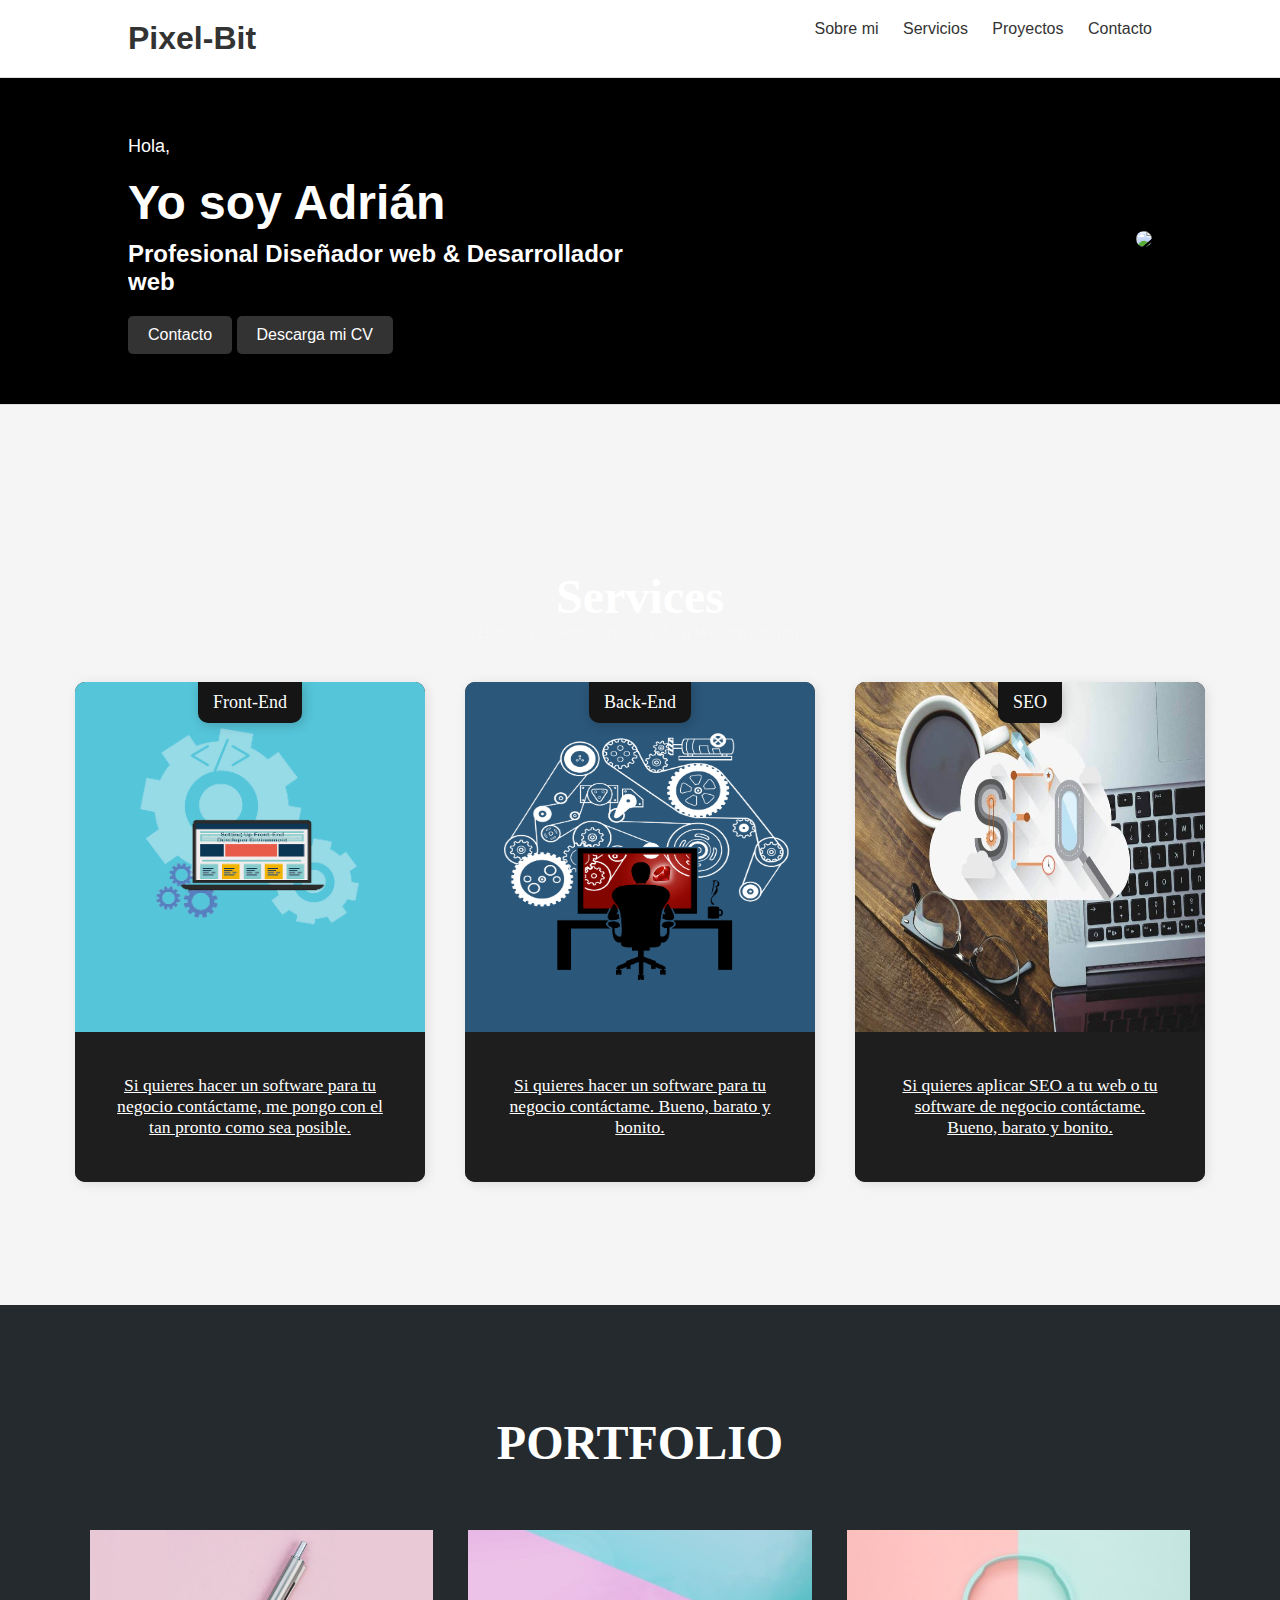
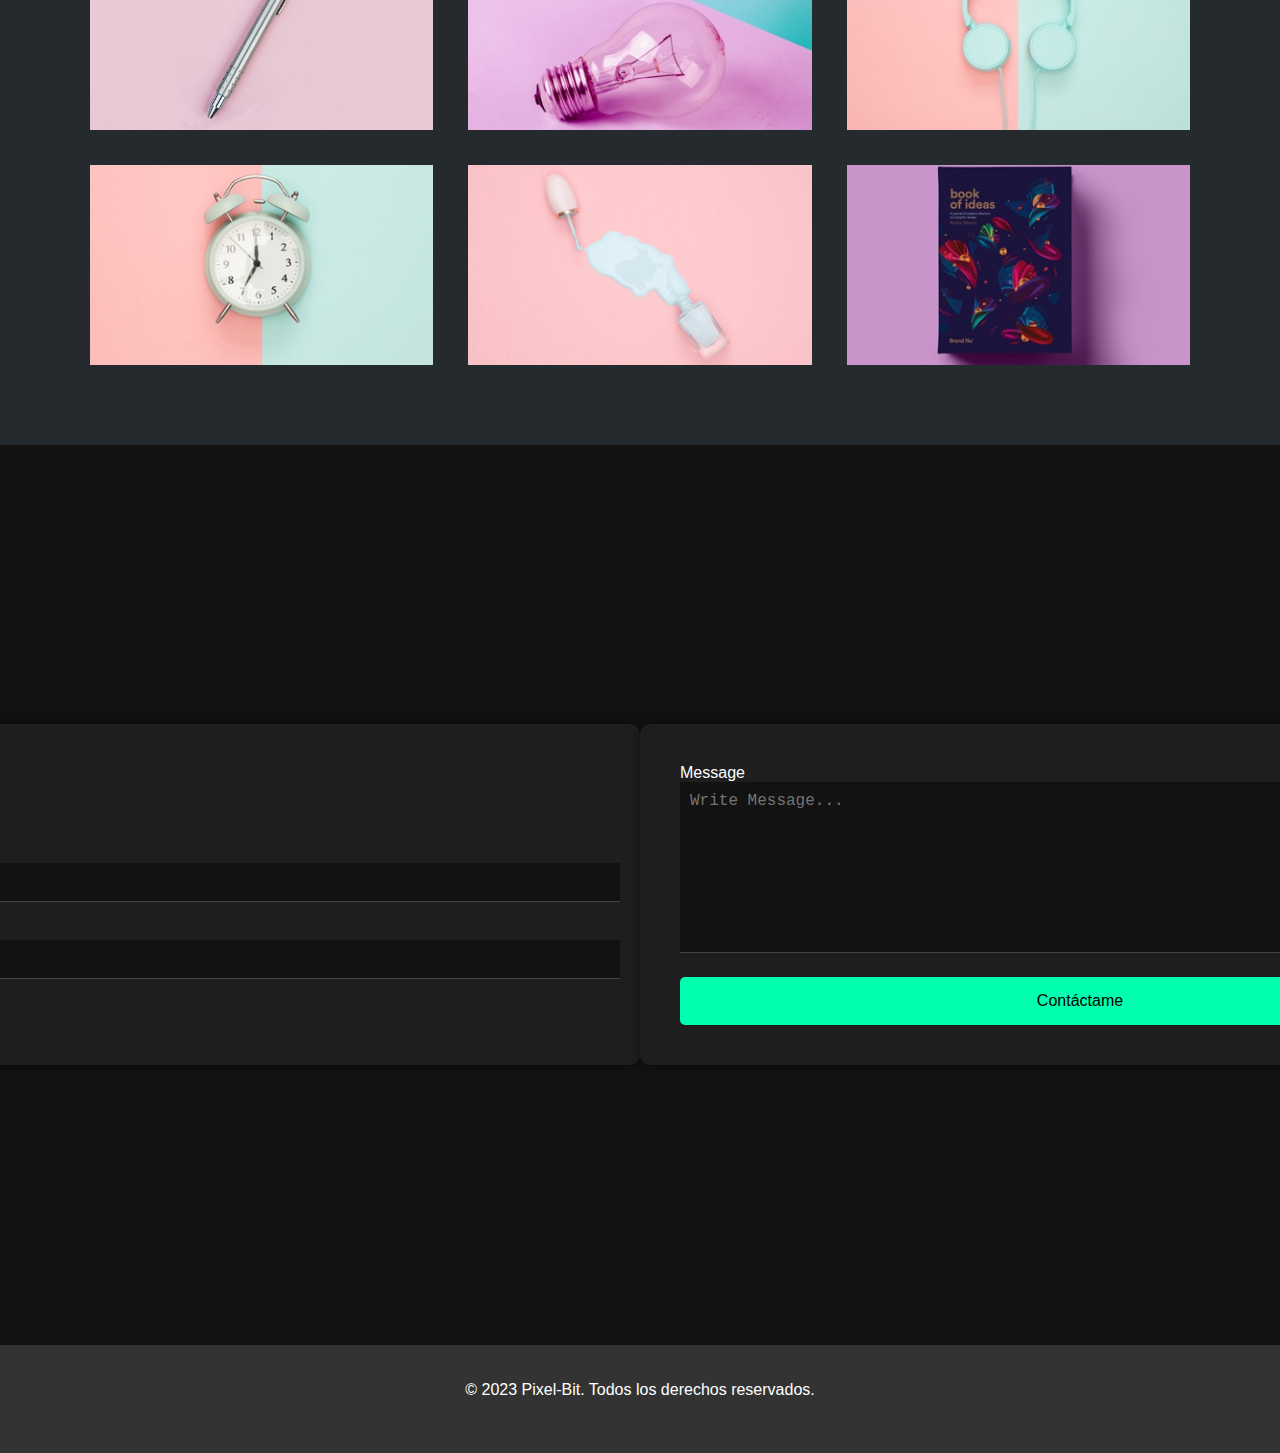
==== Portfolio/index.html @ 10d6796f "commit" ====
<!DOCTYPE html>
<html lang="es">
<head>
    <meta charset="UTF-8">
    <meta name="viewport" content="width=device-width, initial-scale=1.0">
    <title>Portfolio</title>
    <link rel="stylesheet" href="./style/style.css">
    <script src="https://kit.fontawesome.com/c8e4d183c2.js" crossorigin="anonymous"></script>
</head>
<body>
    <header>
        <div class="container">
            <h1>Pixel-Bit</h1>
            <nav>
                <ul>
                    <li><a href="#sobremi">Sobre mi</a></li>
                    <li><a href="#servicios">Servicios</a></li>
                    <li><a href="#portfolio">Proyectos</a></li>
                    <li><a href="#contacto">Contacto</a></li>
                </ul>
            </nav>
        </div>
    </header>
    <main>
        <section id="sobremi" class="hero">
            <div class="container">
                <div class="hero-content">
                    <div class="hero-text">
                        <p>Hola,</p>
                        <h2>Yo soy Adrián</h2>
                        <h3>Profesional Diseñador web & Desarrollador web</h3>
                        <div class="hero-buttons">
                            <a href="#contacto" type="button" class="btn">Contacto</a>
                            <a href="#contacto" class="btn">Descarga mi CV</a>
                        </div>
                    </div>
                    <div class="hero-image">
                        <img src="./images/persona.png">
                    </div>
                </div>
            </div>
        </section>
        <section id="servicios">
          <!--heading-------------->
          <div class="s-heading">
            <h1>Services</h1>
            <p>Here Is The Some Servies Which We Provide You.</p>
          </div>
          <!--services-box-container--------->
          <div class="b-container">
            <!--box-1---------------->
            <div class="s-box">
              <!--img------------->
              <div class="s-b-img">
                <!--type----------->
                <div class="s-type">Front-End</div>
                <!--name------->
                <img src="images/s1.png">
              </div>
              <!--text----------------->
              <div class="s-b-text">
                <a href="#">Si quieres hacer un software para tu negocio contáctame, me pongo con el tan pronto como sea posible.</a>
              </div>
            </div>
            <!--box-2---------------->
            <div class="s-box">
              <!--img------------->
              <div class="s-b-img">
                <!--type----------->
                <div class="s-type">Back-End</div>
                <!--name------->
                <img src="images/s2.png">
              </div>
              <!--text----------------->
              <div class="s-b-text">
                <a href="#">Si quieres hacer un software para tu negocio contáctame. Bueno, barato y bonito.</a>
              </div>
            </div>
            <!--box-3---------------->
            <div class="s-box">
              <!--img------------->
              <div class="s-b-img">
                <!--type----------->
                <div class="s-type">SEO</div>
                <!--name------->
                <img src="images/s3.jpg">
              </div>
              <!--text----------------->
              <div class="s-b-text">
                <a href="#">Si quieres aplicar SEO a tu web o tu software de negocio contáctame. Bueno, barato y bonito.</a>
              </div>
            </div>
          </div>
        </section>

        <section id="portfolio" class="portfolio">
          <div class="section-content">
              <h2>PORTFOLIO</h2>
              <div class="gallery">
                  <div class="project">
                      <img src="./images/w1.jpg" alt="">
                      <div class="overlay">
                          <h3>Writting</h3>
                          <p>Client project</p>
                      </div>
                  </div>
                  <div class="project">
                      <img src="./images/w2.jpg" alt="">
                      <div class="overlay">
                          <h3>Ideas</h3>
                          <p>Client project</p>
                      </div>
                  </div>
                  <div class="project">
                      <img src="./images/w3.jpg" alt="">
                      <div class="overlay">
                          <h3>Music</h3>
                          <p>Client project</p>
                      </div>
                  </div>
                  <div class="project">
                      <img src="./images/w4.jpg" alt="">
                      <div class="overlay">
                          <h3>Time</h3>
                          <p>Client project</p>
                      </div>
                  </div>
                  <div class="project">
                      <img src="./images/w5.jpg" alt="">
                      <div class="overlay">
                          <h3>Creative</h3>
                          <p>Client project</p>
                      </div>
                  </div>
                  <div class="project">
                      <img src="./images/w6.jpg" alt="">
                      <div class="overlay">
                          <h3>Books</h3>
                          <p>Client project</p>
                      </div>
                  </div>
              </div>
          </div>
          </section>



        <section id="contacto" class="contact-container">
          <form>
            <!--left--------------------------------------->
            <div class="contact-form ">
              <h1 class="c-l-heading">
                <font style="border-bottom: 3px solid #1ED98B;">Write us</font>
              </h1>
              <!--name-------->
              <div class="name">
                <font >Name</font>
                <input type="text" placeholder="Full Name" />
              </div>
              <!--email-------->
              <div class="email">
                <font>Email</font>
                <input type="email" placeholder="Example@gmail.com" />
              </div>
            </div>
            <!--right------------------------------------------->
            <div class="form-right">
            <div class="contact-form textarea">
              <!--message-------->
              <div class="message">
                <font>Message</font>
                <textarea name="message" rows="5" cols="20" placeholder="Write Message..."></textarea>
              </div>
              <!--submit-btn------------>
              <button onclick="location.href='../Newsletter/index.html'" type="button" class="btn">Contáctame</button>
            </div>
            </div>
      
          </form>
      
        </section>
        
    </main>
    <footer>
        <div class="container">
            <p>&copy; 2023 Pixel-Bit. Todos los derechos reservados.</p>
            <div class="social-media">
              <a href="#"><i class="fab fa-facebook-f"></i></a>
              <a href="#"><i class="fab fa-twitter"></i></a>
              <a href="#"><i class="fab fa-instagram"></i></a>
              <a href="#"><i class="fab fa-youtube"></i></a>
            </div>
        </div>
    </footer>
</body>
</html>
---- Portfolio/style/style.css ----
html{
    scroll-behavior: smooth;
}

body {
    margin: 0;
    font-family: 'Arial', sans-serif;
    background-color: #f5f5f5;
    color: #333;
}

.container {
    width: 80%;
    margin: auto;
    overflow: hidden;
}

header {
    background: #fff;
    padding: 20px 0;
    border-bottom: 1px solid #e0e0e0;
    position: sticky;
    top: 0;
    z-index: 1000;
}


header h1 {
    float: left;
    margin: 0;
    color: #333;
}

header nav {
    float: right;
}

header nav ul {
    list-style: none;
    margin: 0;
    padding: 0;
}

header nav ul li {
    display: inline;
    margin-left: 20px;
}

header nav ul li a {
    text-decoration: none;
    color: #333;
}

.hero {
    background: #000000;
    padding: 40px 0;
    border-bottom: 1px solid #e0e0e0;
}

.hero-content {
    display: flex;
    justify-content: space-between;
    align-items: center;
}

.hero-text {
    max-width: 50%;
}

.hero-text p {
    font-size: 18px;
    color: #ffffff;
}

.hero-text h2 {
    font-size: 48px;
    margin: 10px 0;
    color: #ffffff;
}

.hero-text h3 {
    font-size: 24px;
    margin: 10px 0;
    color: #ffffff;
}

.hero-buttons .btn {
    display: inline-block;
    text-decoration: none;
    background: #333;
    color: #fff;
    padding: 10px 20px;
    margin: 10px 0;
    border-radius: 5px;
}

.hero-buttons .btn:hover {
    background: #555;
}

.hero-image img {
    max-width: 100%;
    border-radius: 10px;
}

.about {
    padding: 40px 0;
}

.about-buttons .btn {
    display: inline-block;
    text-decoration: none;
    background: #333;
    color: #fff;
    padding: 10px 20px;
    margin: 10px 0;
    border-radius: 5px;
}

.about-buttons .btn:hover {
    background: #555;
}

#servicios{
	width:100%;
height:100vh;
box-sizing: border-box;
font-family: calibri;
display: flex;
flex-direction: column;
align-items: center;
justify-content: center;
padding-top: 40px ;

}


.s-heading h1{
	color:#FFFFFF;
	font-size: 3rem;
	margin: 0px;
	padding: 0px;
	
}
.s-heading p{
	color:rgba(255,255,255,0.30);
	font-size: 1rem;
	margin: 0px;
	padding: 0px;
}
.s-heading{
	text-align: center;
	margin: 20px 0px;
}
.s-box{
	background-color: #2B2B2B;
	width:350px;
	height: 500px;
	margin: 20px;
	border-radius: 10px;
	overflow: hidden;
	box-shadow: 2px 2px 12px rgba(0,0,0,0.1);
	position: relative;
}
.b-container{
	display: flex;
	justify-content: center;
	align-content: center;

	
}
.s-b-img{
	width: 100%;
	height: 70%;
	
}
.s-b-img img{
	width:100%;
	height: 100%;
	
}
.s-b-text{
	width: 100%;
	height: 30%;
	background-color:#1E1E1E;
	display:flex;
	justify-content: center;
	align-items: center;
	text-align: center;
}
.s-b-text a{
	margin: 0px;
	color:#FFFFFF;
	font-size: 1.1rem;
	font-family: calibri;
	display: block;
    display: -webkit-box;
	max-width: 80%;
    -webkit-line-clamp: 4;
    -webkit-box-orient: vertical;
    overflow: hidden;
    text-overflow: ellipsis;
}
.s-b-text a:hover{
	color:rgba(255,255,255,0.50)
}
.s-type{
	font-family: calibri;
	color:#FFFFFF;
	background-color: #151515;
	padding: 10px 15px;
	position: absolute;
	top: 0px;
	left: 50%;
	transform: translateX(-50%);
	font-size: 18px;
	border-radius: 0px 0px 10px 10px;
	box-shadow: 2px 2px 12px rgba(0,0,0,0.2);
}

.s-box:hover{
	transform:translateY(-10px);
    transition-duration: 0.6s;
    box-shadow: 0 2 75px rgba(0, 0, 0, 0.6);	
}

.card {
    background: #f0f0f0;
    padding: 20px;
    width: 30%;
    text-align: center;
    border-radius: 10px;
    box-shadow: 0 2px 5px rgba(0, 0, 0, 0.1);
}

.card h3 {
    margin-top: 0;
    color: #333;
}

.card p {
    color: #666;
}

.card a {
    text-decoration: none;
    color: #333;
    display: block;
    margin-top: 10px;
}

.contact {
    padding: 40px 0;
    text-align: center;
}

.contact .btn {
    text-decoration: none;
    background: #333;
    color: #fff;
    padding: 10px 20px;
    border-radius: 5px;
}

.contact .btn:hover {
    background: #555;
}


.portfolio {
	background-color: #252A2E;
	color: #fff;
	padding: 50px 20px;
  }
  
  .portfolio .section-content {
	max-width: 1100px;
	height: 600px;
	margin: auto;
  }
  
  .portfolio h2 {
	font-size: 48px;
	font-family: 'Righteous';
	text-align: center;
	padding: 20px 0;
  }
  
  .portfolio .gallery {
	display: grid;
	grid-template-columns: repeat(auto-fit, minmax(300px, 1fr));
	gap: 35px; /* Ajusta esta espaciado entre viñetas */
  }
  
  .portfolio .project {
	position: relative;
	cursor: pointer;
  }
  
  .portfolio .project img {
	width: 100%;
	height: 200px; /* Ajusta esta altura según tus necesidades */
	display: block;
	object-fit: cover;
  }
  
  .portfolio .project .overlay {
	position: absolute;
	top: 0;
	width: 100%;
	height: 100%;
	text-align: center;
	background: linear-gradient(rgba(28, 182, 152, .8), rgba(28, 182, 152, .8));
	display: flex;
	flex-direction: column;
	justify-content: center;
	transition: 1s;
	font-size: 18px;
	letter-spacing: 3px;
	opacity: 0;
  }
  
  .portfolio .project .overlay h3 {
	margin-bottom: 20px;
	transition: 1s;
  }
  
  .portfolio .project:hover .overlay {
	opacity: 1;
  }
  
  .portfolio .project:hover .overlay h3 {
	margin-bottom: 0px;
  }

footer {
    background: #333;
    color: #fff;
    padding: 20px 0;
    text-align: center;
}

footer .social-media a {
    color: #fff;
    margin: 0 10px;
    text-decoration: none;
}




.contact-container {
    display: flex;
    justify-content: center;
    align-items: center;
    height: 100vh;
    background-color: #121212;
}

.contact-form {
    background-color: #1e1e1e;
	color: #fff;
    padding: 40px;
    border-radius: 10px;
    box-shadow: 0 0 10px rgba(0, 0, 0, 0.5);
    width: 800px;
    max-width: 100%;
}

.contact-form h1 {
    font-size: 2rem;
	color: #fff;
    margin-bottom: 20px;
    border-bottom: 2px solid #00ffae;
    display: inline-block;
}

form {
    display: flex;
}

.form-right {
	color: #fff;
    flex: 1;
    margin-right: 20px;
}

.form-right {
    margin-right: 0;
}

.contact-form label {
    display: block;
    margin-bottom: 10px;
    font-size: 1rem;
    color: #00ffae;
}

.contact-form input,
.contact-form textarea {
    width: 100%;
    padding: 10px;
    margin-bottom: 20px;
    background-color: #121212;
    border: none;
    border-bottom: 1px solid #444;
    color: #fff;
    font-size: 1rem;
}

.contact-form input::placeholder,
.contact-form textarea::placeholder {
    color: #747474;
}

.contact-form textarea {
    height: 150px;
    resize: none;
}

.contact-form button {
    width: 100%;
    padding: 15px;
    background-color: #00ffae;
    border: none;
    color: #000;
    font-size: 1rem;
    cursor: pointer;
    border-radius: 5px;
}

.contact-form button:hover {
    background-color: #00e6a2;
}
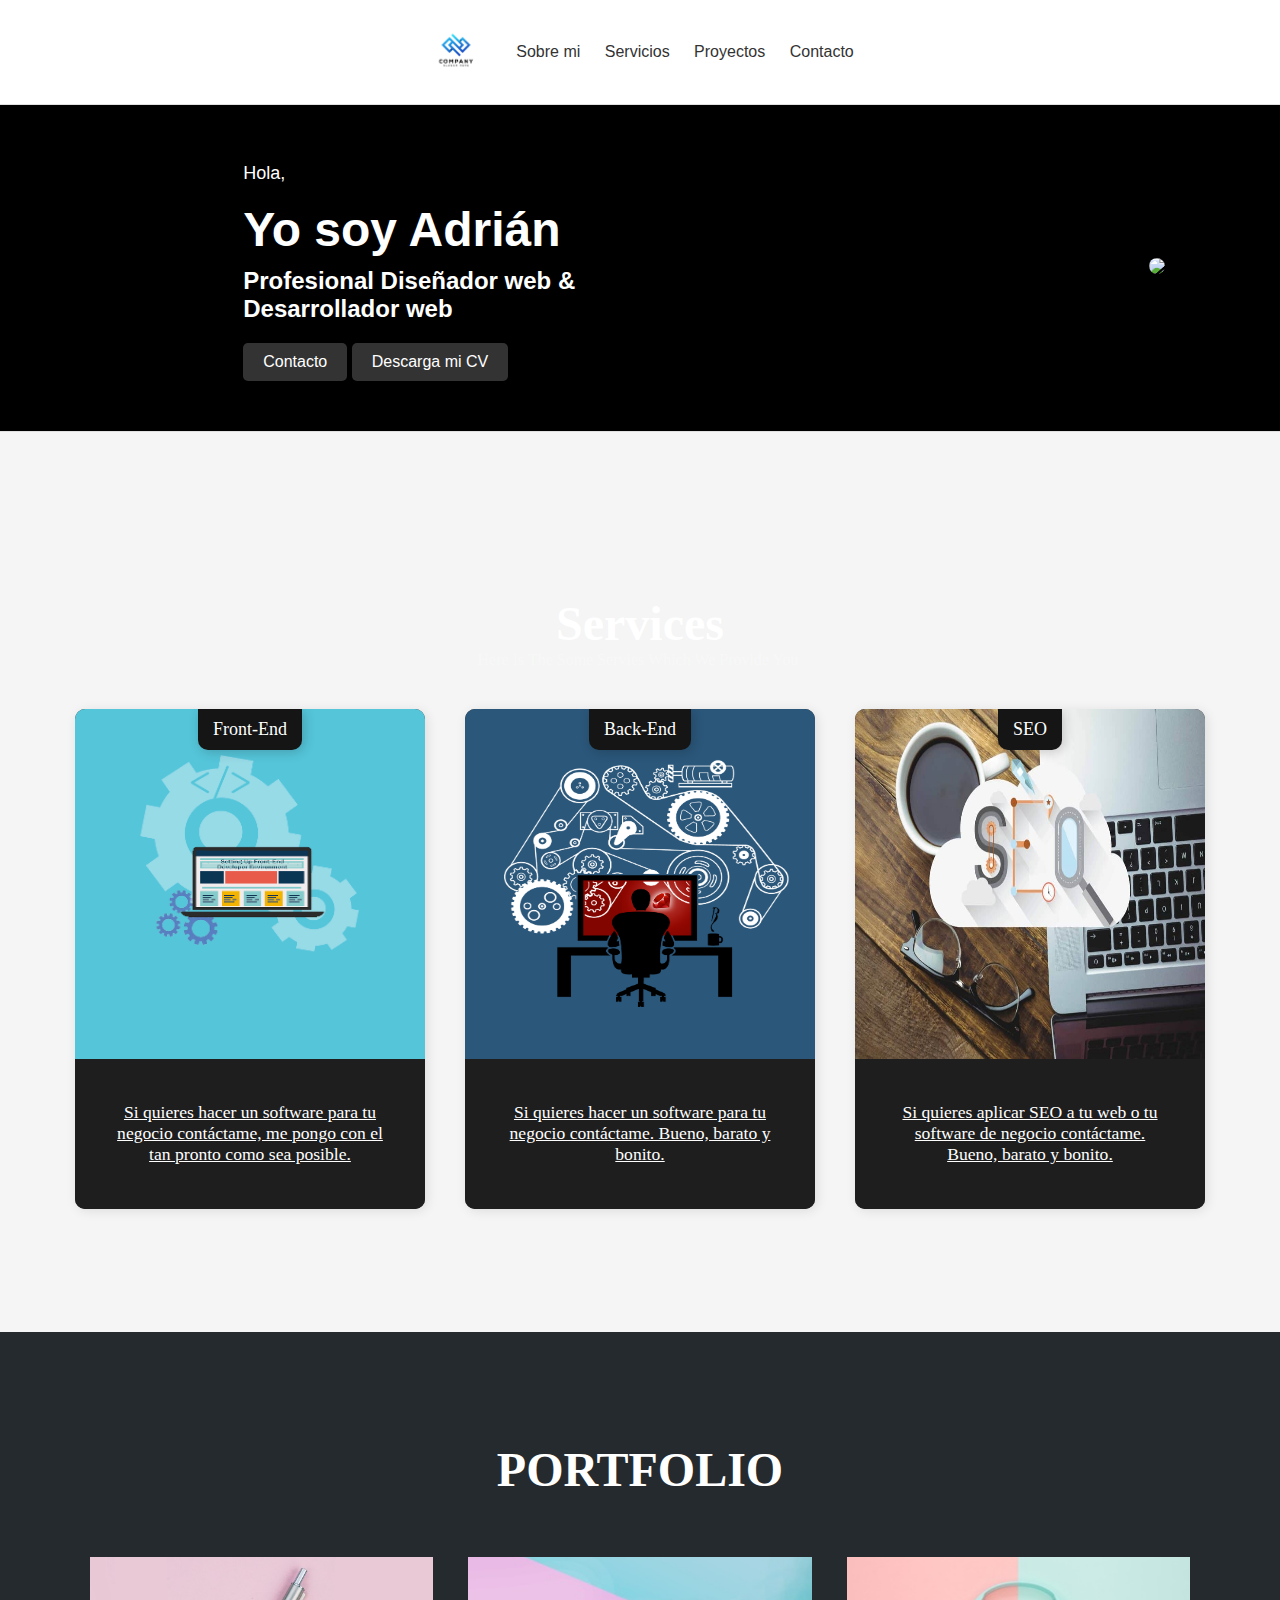
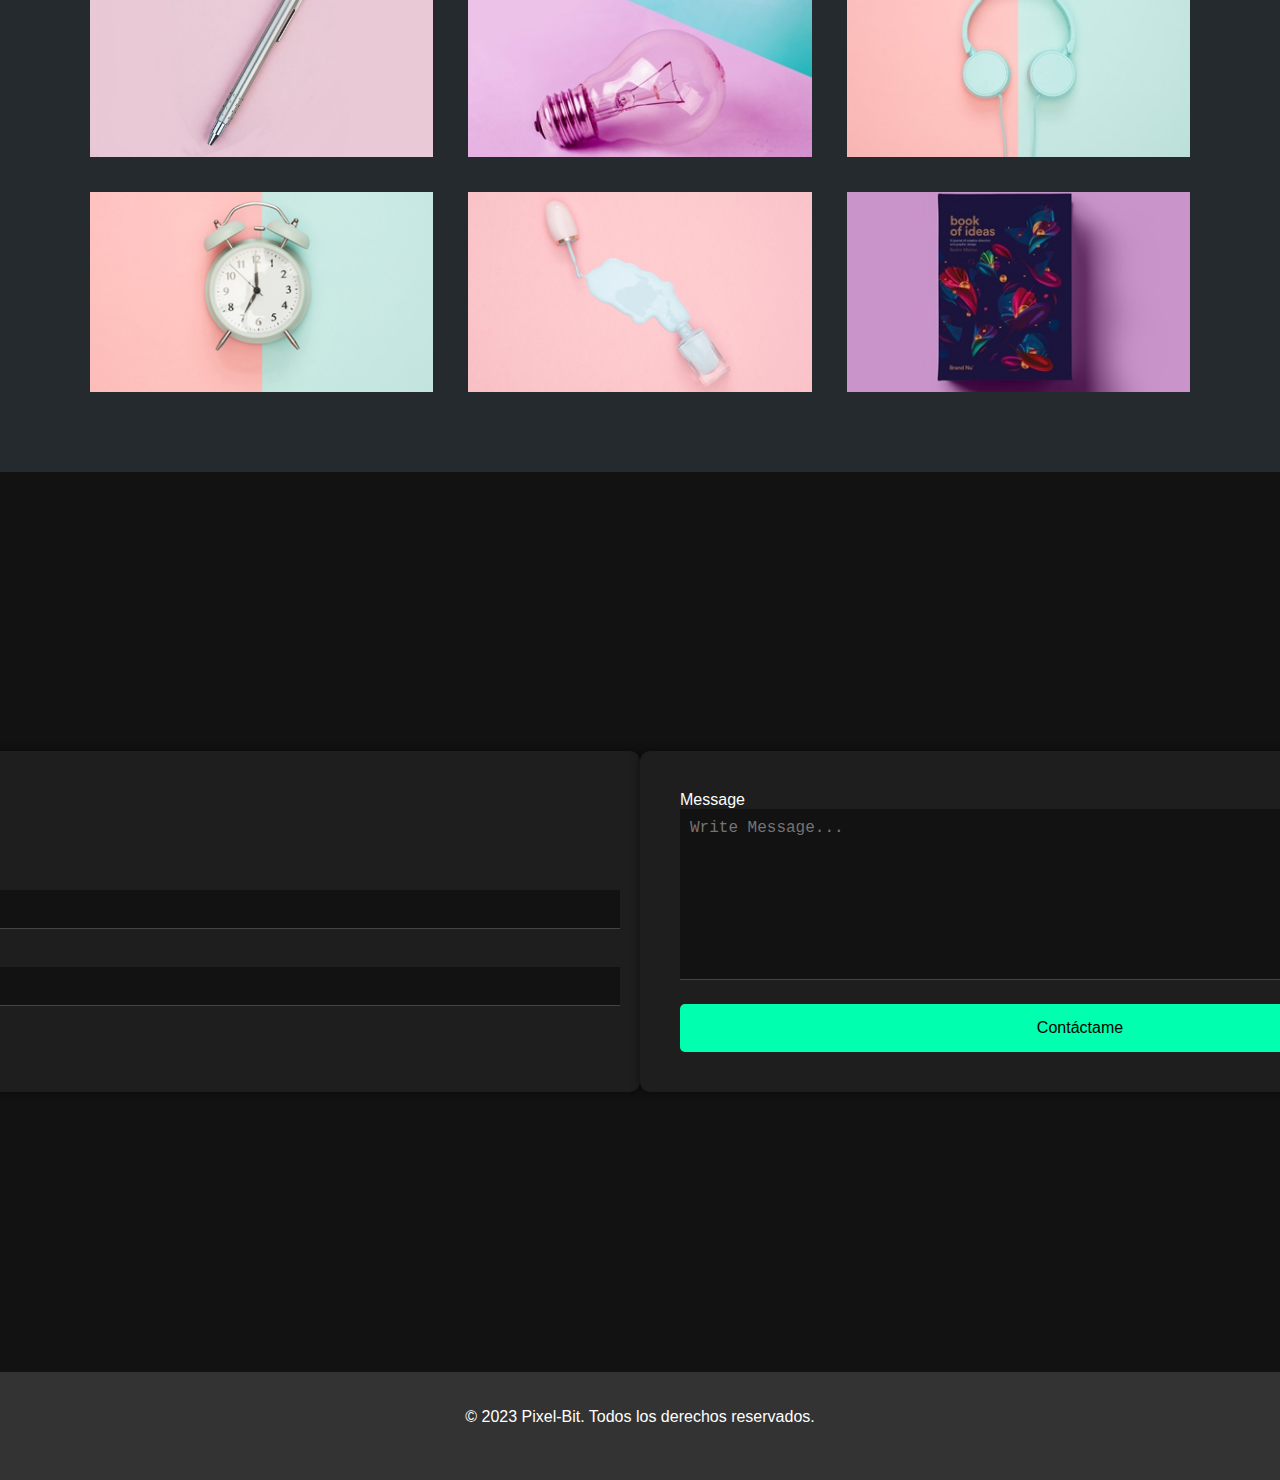
==== commit 2718df12: "commit" ====
--- a/Portfolio/index.html
+++ b/Portfolio/index.html
@@ -5,13 +5,15 @@
     <meta name="viewport" content="width=device-width, initial-scale=1.0">
     <title>Portfolio</title>
     <link rel="stylesheet" href="./style/style.css">
+    <link rel="stylesheet" href="css/normalize.css">
     <script src="https://kit.fontawesome.com/c8e4d183c2.js" crossorigin="anonymous"></script>
 </head>
 <body>
     <header>
-        <div class="container">
-            <h1>Pixel-Bit</h1>
-            <nav>
+        <div class="brand">
+          <a href="#hero">
+            <img src="./images/abstract-geometric-logo-or-infinity-line-logo-for-your-company-free-vector.jpg" alt="Brand Logo">
+        </a>            <nav>
                 <ul>
                     <li><a href="#sobremi">Sobre mi</a></li>
                     <li><a href="#servicios">Servicios</a></li>
--- a/Portfolio/style/style.css
+++ b/Portfolio/style/style.css
@@ -9,11 +9,27 @@
     color: #333;
 }
 
+
+
 .container {
     width: 80%;
     margin: auto;
     overflow: hidden;
 }
+
+.brand {
+	width: 100%;
+	height: 5%;
+	display: flex;
+	align-items: center;
+	justify-content: center;
+}
+
+.brand img {
+	width: 60px; 
+	height: auto;
+	margin-right: 10px; 
+  }
 
 header {
     background: #fff;
@@ -432,3 +448,75 @@
 .contact-form button:hover {
     background-color: #00e6a2;
 }
+
+
+/* Media query for desktop and tab  */
+@media only screen and (min-width: 768px) {
+	.nav-bar .nav-list .hamburger {
+		display: none;
+	}
+	.nav-bar {
+		width: 80%;
+	}
+	.nav-bar .nav-list ul {
+		transform: translateX(0);
+		position: initial;
+		padding: 0;
+		z-index: initial;
+		background-color: transparent;
+	}
+	.nav-bar .nav-list ul li {
+		display: inline-block;
+	}
+	.hero {
+		height: auto;
+		flex-direction: row;
+		padding-left: 10%;
+		justify-content: center;
+		align-items: center;
+	}
+	.hero .hero-info {
+		max-width: 30%;
+		text-align: left;
+	}
+	.hero .hero-info .hero-info-subheading {
+		font-size: var(--size-font);
+		letter-spacing: .5rem;
+	}
+	.hero .hero-img {
+		min-width: 400px;
+		max-width: 1000px;
+	}
+	.about {
+		width: 80%;
+		margin: 0 auto;
+		flex-direction: row;
+	}
+	.about .about-info {
+		width: 50%;
+		text-align: left;
+		padding-right: 17rem;
+	}
+	.services .services-header .services-header-desc {
+		max-width: 500px;
+		padding-top: 20px;
+		margin: 0 auto;
+	}
+	.services .services-info {
+		flex-direction: row;
+		width: 80%;
+	}
+	.services .services-info .service {
+		margin: 0;
+	}
+}
+
+/* Media Query For Desktop Only  */
+@media only screen and (min-width: 1200px) {
+	.hero .hero-info .hero-info-heading {
+		font-size: 6rem;
+	}
+	.hero .hero-info .hero-info-subheading {
+		letter-spacing: .8rem;
+	}
+}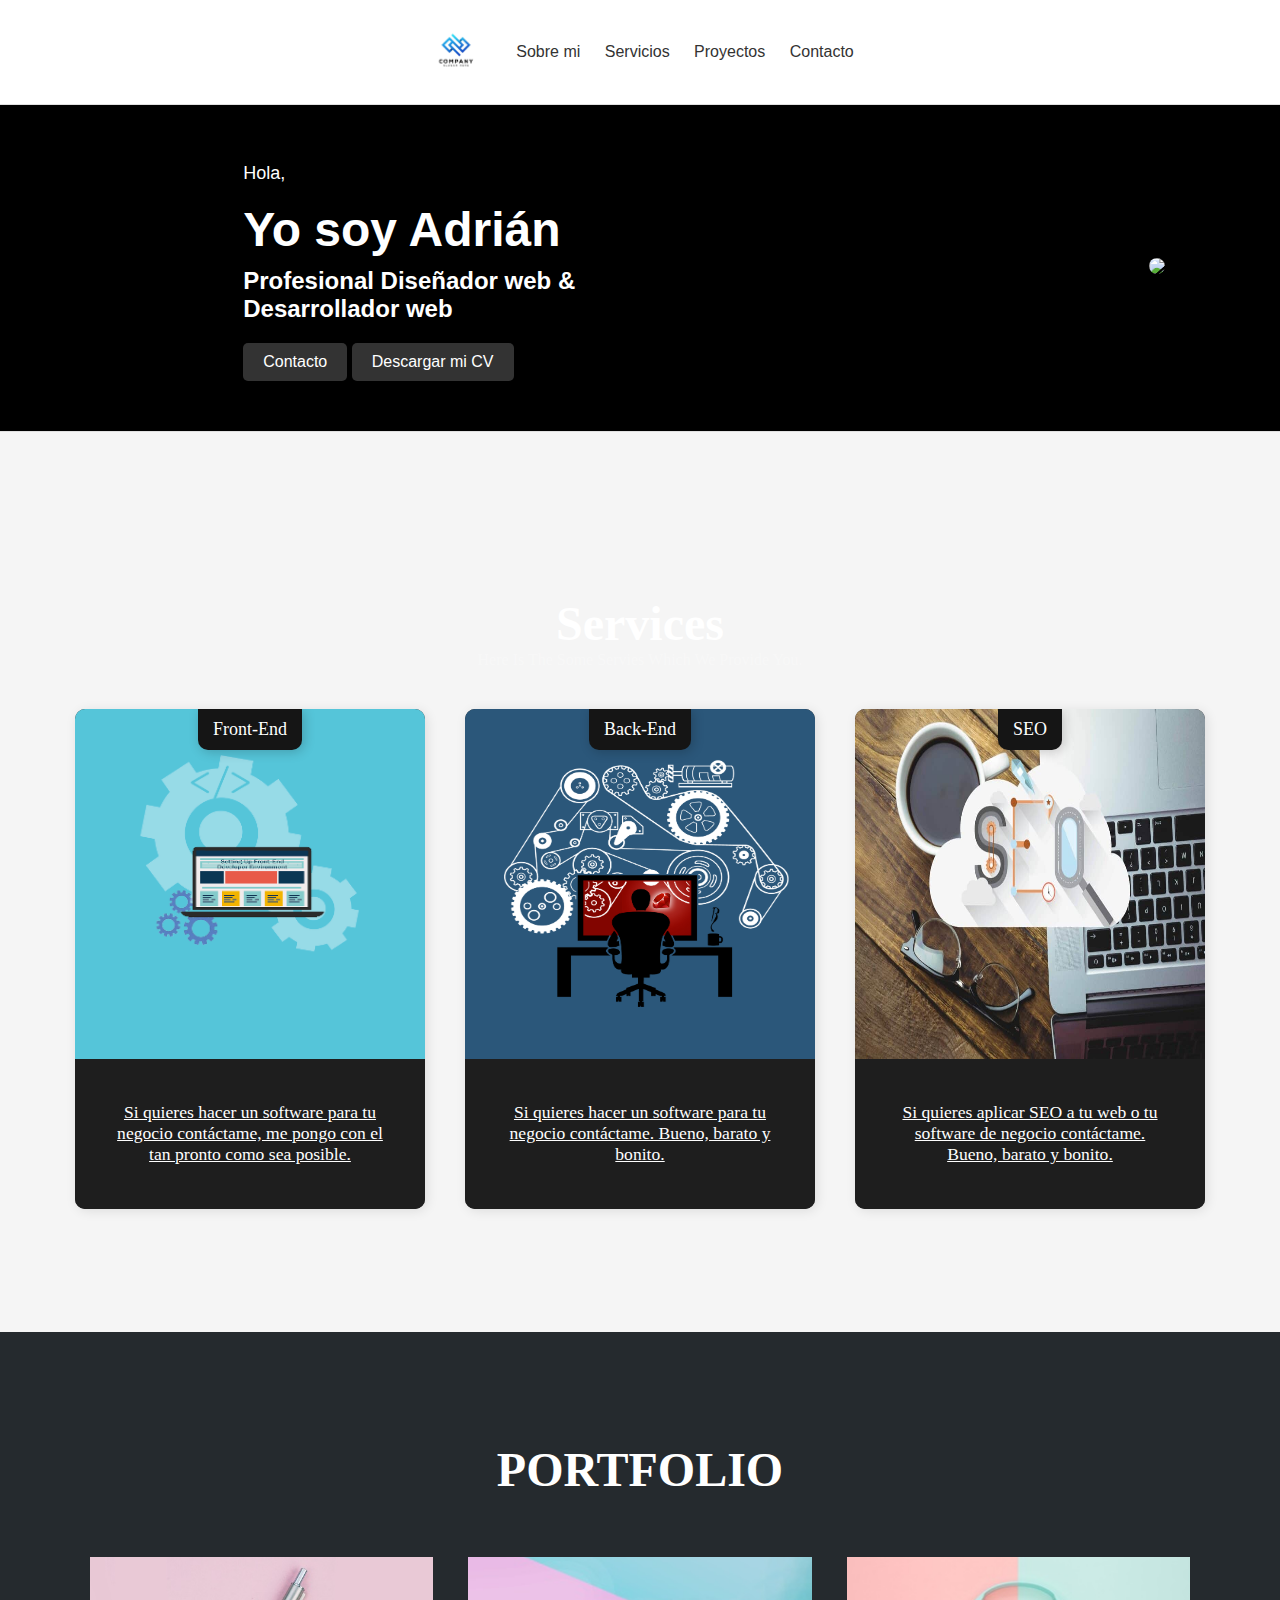
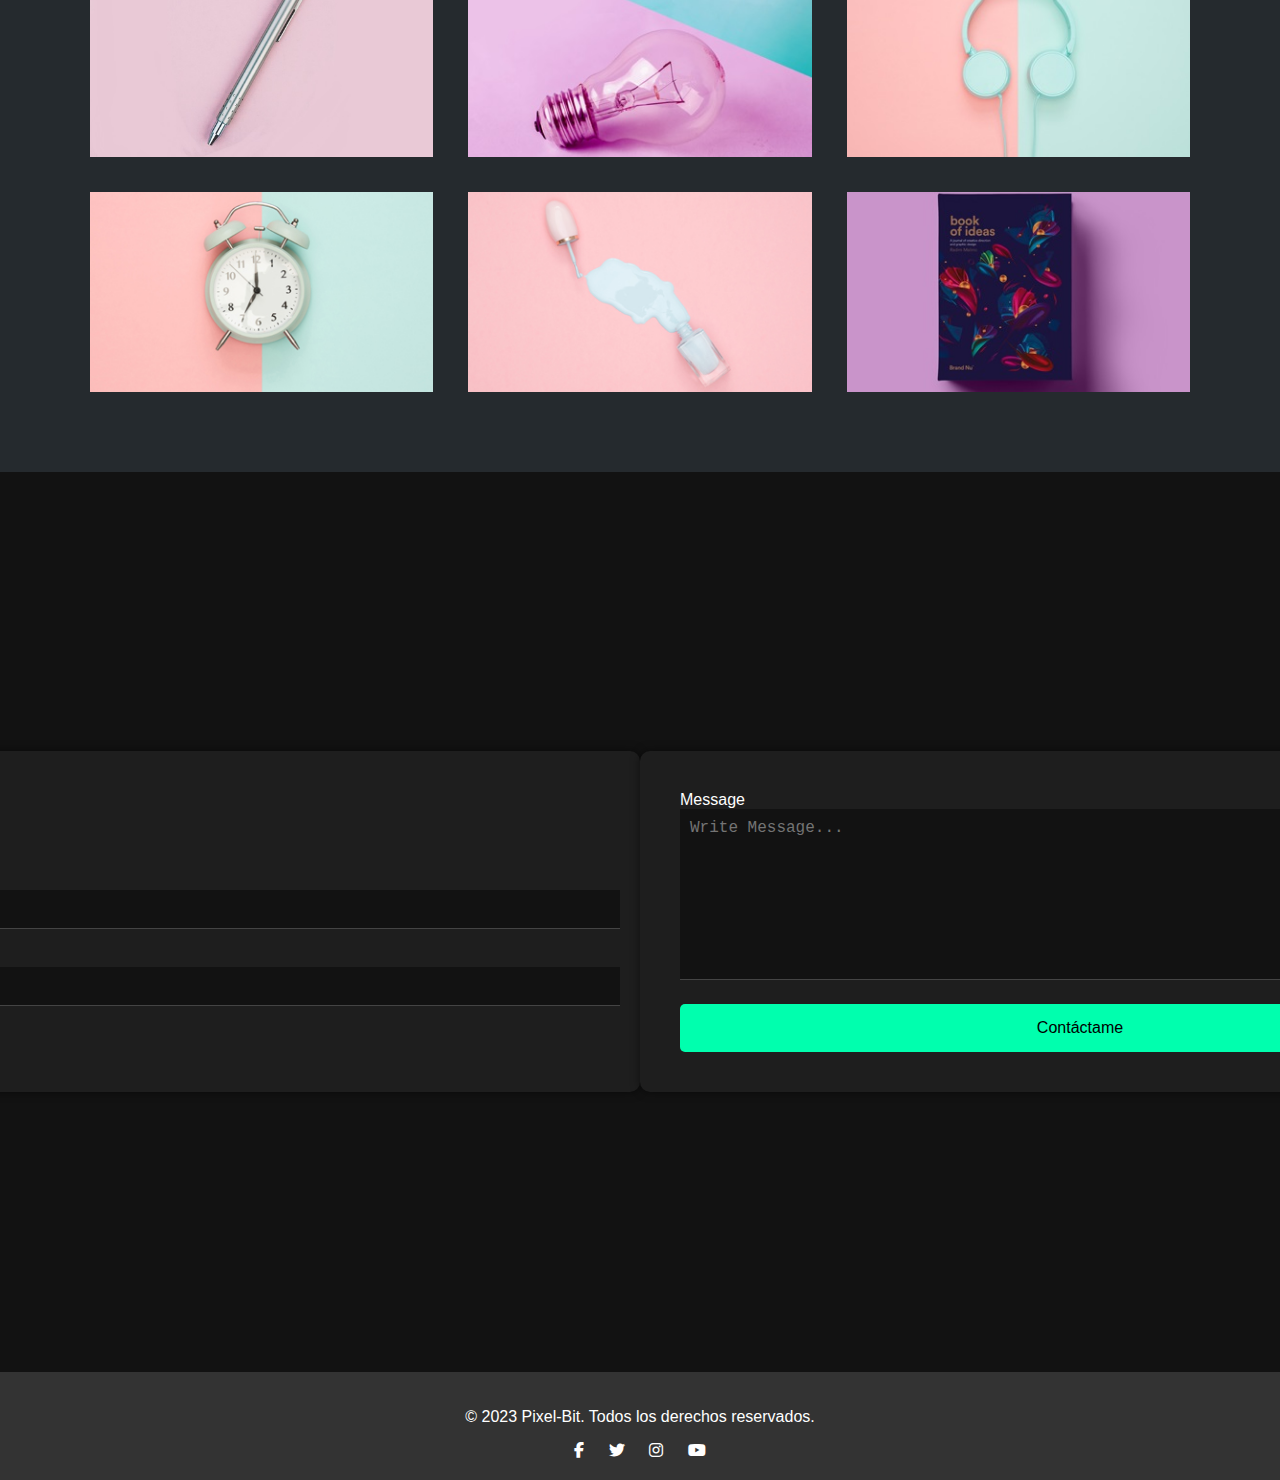
==== commit 6faec54c: "commit" ====
--- a/Portfolio/index.html
+++ b/Portfolio/index.html
@@ -6,7 +6,9 @@
     <title>Portfolio</title>
     <link rel="stylesheet" href="./style/style.css">
     <link rel="stylesheet" href="css/normalize.css">
+    <link rel="stylesheet" href="https://cdnjs.cloudflare.com/ajax/libs/font-awesome/6.4.2/css/all.min.css">
     <script src="https://kit.fontawesome.com/c8e4d183c2.js" crossorigin="anonymous"></script>
+    
 </head>
 <body>
     <header>
@@ -32,8 +34,8 @@
                         <h2>Yo soy Adrián</h2>
                         <h3>Profesional Diseñador web & Desarrollador web</h3>
                         <div class="hero-buttons">
-                            <a href="#contacto" type="button" class="btn">Contacto</a>
-                            <a href="#contacto" class="btn">Descarga mi CV</a>
+                          <a href="#contacto" type="button" class="btn">Contacto</a>
+                            <a href="./images/formato-curriculum-vitae-rellenar-editar-350x495.jpg" download="curriculum" class="btn">Descargar mi CV</a>
                         </div>
                     </div>
                     <div class="hero-image">
@@ -150,36 +152,46 @@
         <section id="contacto" class="contact-container">
           <form>
             <!--left--------------------------------------->
-            <div class="contact-form ">
+            <div class="contact-form">
               <h1 class="c-l-heading">
                 <font style="border-bottom: 3px solid #1ED98B;">Write us</font>
               </h1>
               <!--name-------->
               <div class="name">
-                <font >Name</font>
-                <input type="text" placeholder="Full Name" />
+                <font>Name</font>
+                <input type="text" placeholder="Full Name" required />
               </div>
               <!--email-------->
               <div class="email">
                 <font>Email</font>
-                <input type="email" placeholder="Example@gmail.com" />
+                <input type="email" name="email" placeholder="Example@gmail.com" pattern="^[a-zA-Z0-9._%+-]+@[a-zA-Z0-9.-]+\.[a-zA-Z]{2,}$" required title="Por favor, introduce un correo electrónico válido." />
               </div>
             </div>
             <!--right------------------------------------------->
             <div class="form-right">
-            <div class="contact-form textarea">
-              <!--message-------->
-              <div class="message">
-                <font>Message</font>
-                <textarea name="message" rows="5" cols="20" placeholder="Write Message..."></textarea>
-              </div>
-              <!--submit-btn------------>
-              <button onclick="location.href='../Newsletter/index.html'" type="button" class="btn">Contáctame</button>
-            </div>
-            </div>
-      
+              <div class="contact-form textarea">
+                <!--message-------->
+                <div class="message">
+                  <font>Message</font>
+                  <textarea name="message" rows="5" cols="20" placeholder="Write Message..." required></textarea>
+                </div>
+                <!--submit-btn------------>
+                <button type="submit" class="btn">Contáctame</button>
+              </div>
+            </div>
           </form>
       
+
+          <script>
+            // Agregar un evento de escucha para el envío del formulario
+            document.getElementById("contacto").addEventListener("submit", function(event) {
+              // Redirigir a otra página después de enviar el formulario
+              window.location.href = '../Newsletter/index.html';
+              // Prevenir el envío predeterminado del formulario
+              event.preventDefault();
+            });
+          </script>
+
         </section>
         
     </main>
